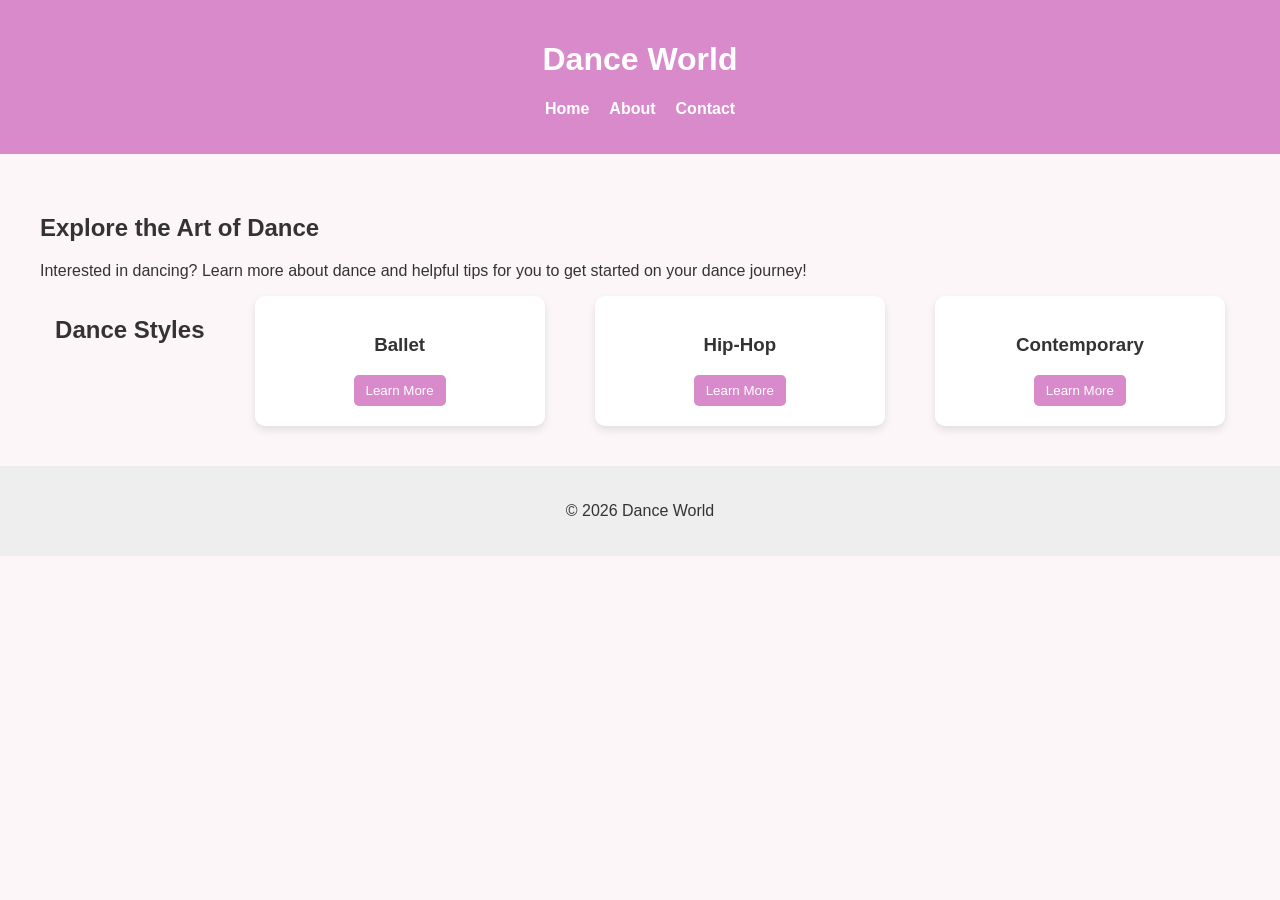
==== first-webapp-vivian/index.html @ 572c034f "initial webapp build" ====
<!DOCTYPE html>
<html lang="en">
<head>
    <meta charset="UTF-8">
    <title>Dance!</title>
    <link rel="stylesheet" href="style.css">
</head>
<body>

<header>
    <h1>Dance World</h1>
    <nav>
        <ul class="navbar">
            <li><a href="index.html">Home</a></li>
            <li><a href="about.html">About</a></li>
            <li><a href="contact.html">Contact</a></li>
        </ul>
    </nav>
</header>

<main>
    <section class="intro">
        <h2>Explore the Art of Dance</h2>
        <p>Interested in dancing? Learn more about dance and helpful tips for you to get started on your dance journey!</p>
    </section>

    <section class="styles">
        <h2>Dance Styles</h2>

        <div class="style-card">
            <h3>Ballet</h3>
            <button onclick="toggleInfo('ballet')">Learn More</button>
            <p id="ballet" class="hidden">
                Ballet is a classical dance form known for grace, precision, and technical skill.
            </p>
        </div>

        <div class="style-card">
            <h3>Hip-Hop</h3>
            <button onclick="toggleInfo('hiphop')">Learn More</button>
            <p id="hiphop" class="hidden">
                Hip-hop is energetic and expressive, rooted in street culture and freestyle movement.
            </p>
        </div>

        <div class="style-card">
            <h3>Contemporary</h3>
            <button onclick="toggleInfo('contemporary')">Learn More</button>
            <p id="contemporary" class="hidden">
                Contemporary blends ballet and modern dance with emotional storytelling.
            </p>
        </div>

    </section>
</main>

<footer>
    <p>© 2026 Dance World</p>
</footer>

<script src="script.js"></script>
</body>
</html>
---- first-webapp-vivian/style.css ----
body {
    font-family: Arial, sans-serif;
    margin: 0;
    background-color: #fdf6f9;
    color: #333;
}

header {
    background-color: #d88acb;
    padding: 20px;
    text-align: center;
    color: white;
}

.navbar {
    list-style-type: none;
    display: flex;
    justify-content: center;
    gap: 20px;
    padding: 0;
}

.navbar a {
    text-decoration: none;
    color: white;
    font-weight: bold;
}

.navbar a:hover {
    text-decoration: underline;
}

main {
    padding: 40px;
}

.styles {
    display: flex;
    justify-content: space-around;
    gap: 20px;
    flex-wrap: wrap;
}

.style-card {
    background-color: white;
    padding: 20px;
    border-radius: 10px;
    width: 250px;
    text-align: center;
    box-shadow: 0 4px 8px rgba(0,0,0,0.1);
}

button {
    background-color: #d88acb;
    color: white;
    border: none;
    padding: 8px 12px;
    border-radius: 5px;
    cursor: pointer;
}

button:hover {
    background-color: #c06ab5;
}

.hidden {
    display: none;
}

footer {
    text-align: center;
    padding: 20px;
    background-color: #eee;
}
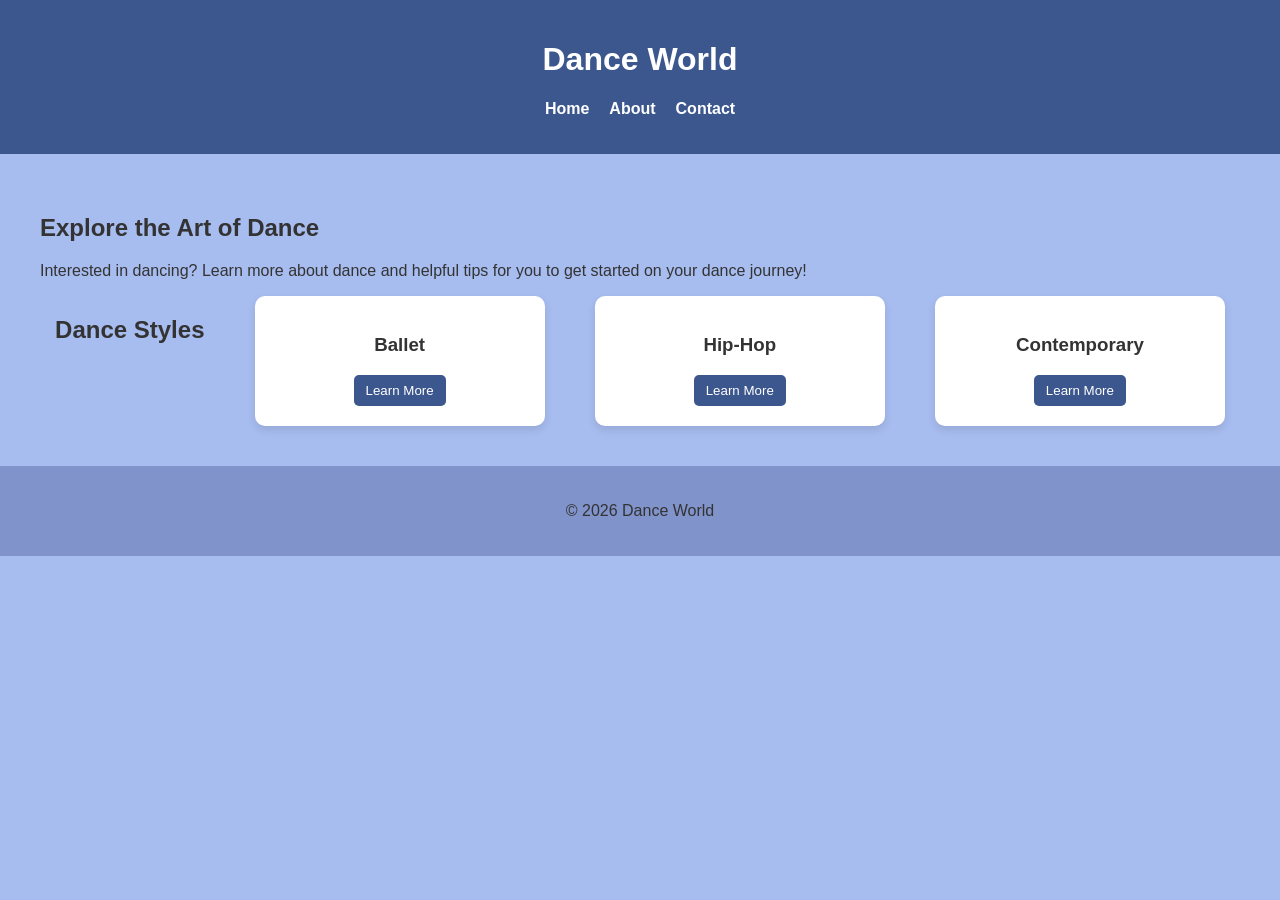
==== commit bcae2ac1: "initial webapp build" ====
--- a/first-webapp-vivian/index.html
+++ b/first-webapp-vivian/index.html
@@ -2,7 +2,7 @@
 <html lang="en">
 <head>
     <meta charset="UTF-8">
-    <title>Dance!</title>
+    <title>Dance World</title>
     <link rel="stylesheet" href="style.css">
 </head>
 <body>
--- a/first-webapp-vivian/style.css
+++ b/first-webapp-vivian/style.css
@@ -1,15 +1,15 @@
 body {
     font-family: Arial, sans-serif;
     margin: 0;
-    background-color: #fdf6f9;
+    background-color: #a7bcef;
     color: #333;
 }
 
 header {
-    background-color: #d88acb;
+    background-color: #3c578d;
     padding: 20px;
     text-align: center;
-    color: white;
+    color: rgb(255, 255, 255);
 }
 
 .navbar {
@@ -51,7 +51,7 @@
 }
 
 button {
-    background-color: #d88acb;
+    background-color: #3c578d;
     color: white;
     border: none;
     padding: 8px 12px;
@@ -60,7 +60,7 @@
 }
 
 button:hover {
-    background-color: #c06ab5;
+    background-color: #334781;
 }
 
 .hidden {
@@ -70,5 +70,5 @@
 footer {
     text-align: center;
     padding: 20px;
-    background-color: #eee;
+    background-color: #8093cb;
 }
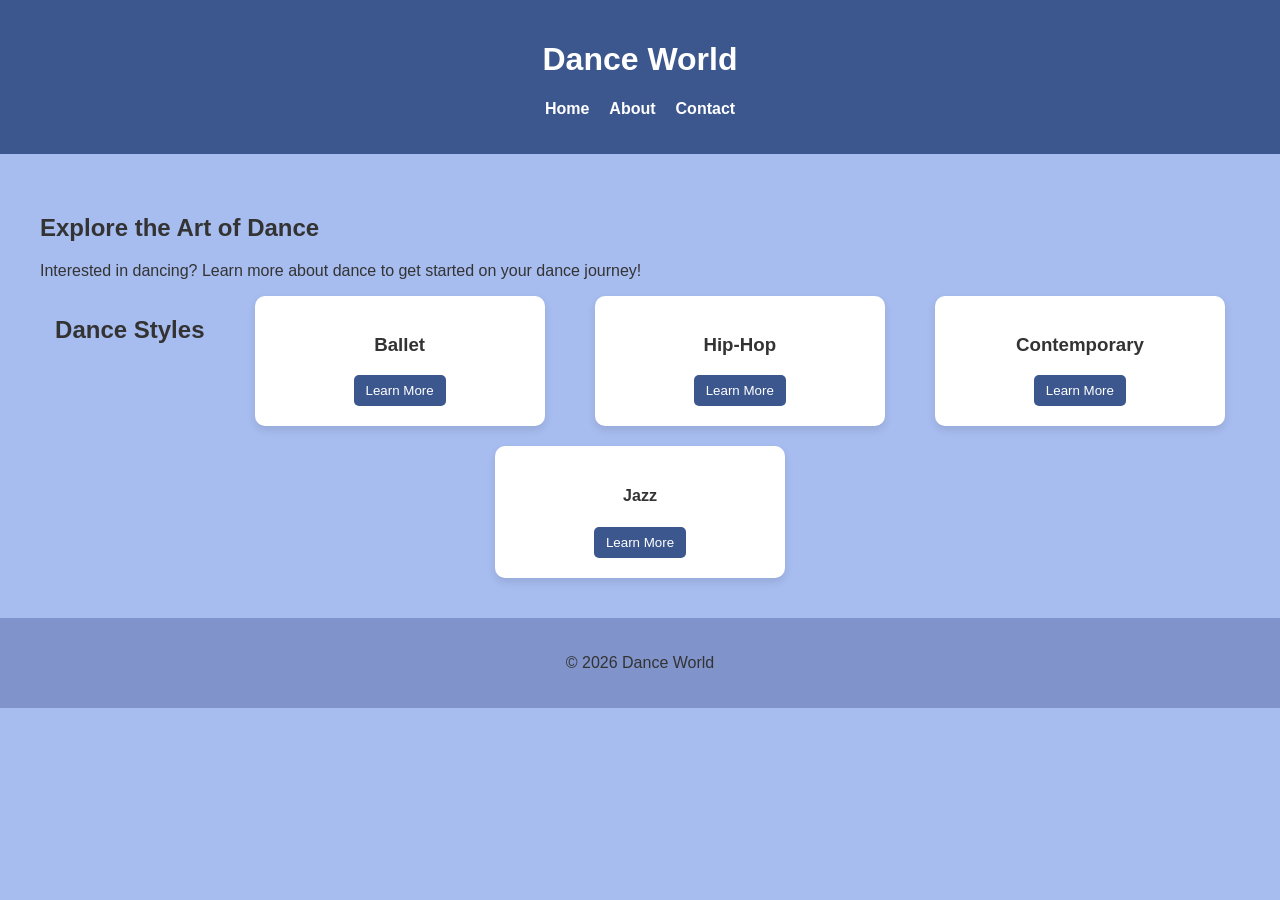
==== commit 00339bd8: "Initial commit" ====
--- a/first-webapp-vivian/index.html
+++ b/first-webapp-vivian/index.html
@@ -21,7 +21,7 @@
 <main>
     <section class="intro">
         <h2>Explore the Art of Dance</h2>
-        <p>Interested in dancing? Learn more about dance and helpful tips for you to get started on your dance journey!</p>
+        <p>Interested in dancing? Learn more about dance to get started on your dance journey!</p>
     </section>
 
     <section class="styles">
@@ -51,6 +51,15 @@
             </p>
         </div>
 
+        <div class="style-card">
+            <h4>Jazz</h4>
+            <button onclick="toggleInfo('jazz')">Learn More</button>
+            <p id="jazz" class="hidden">
+                Jazz is an energetic and sassy dance style characterized with body isolations, sharp dynamic movements, and syncopated rhythms.
+            </p>
+        </div>
+        
+
     </section>
 </main>
 
@@ -61,3 +70,5 @@
 <script src="script.js"></script>
 </body>
 </html>
+
+<div id="root"></div>
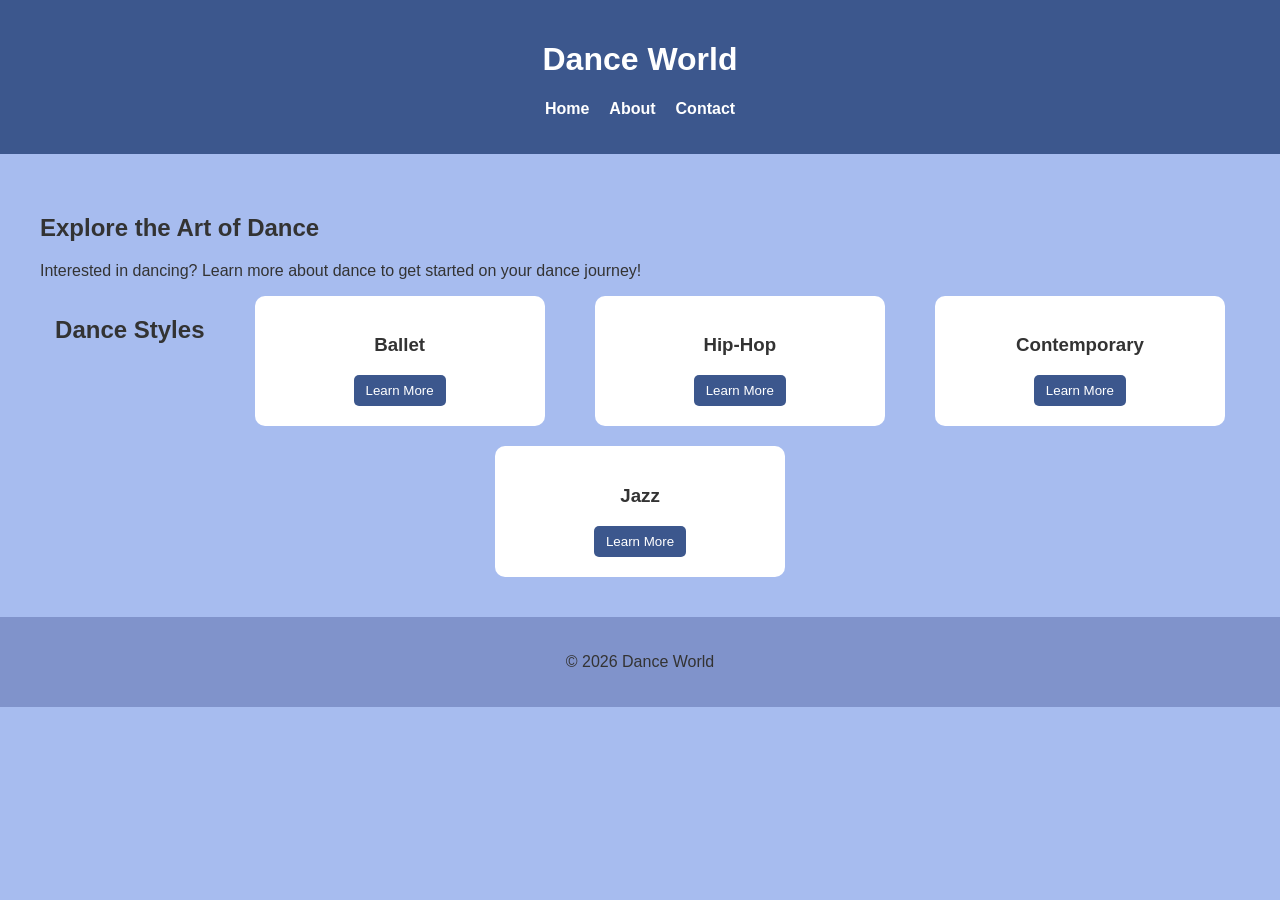
==== commit f69c08ee: "initial commit" ====
--- a/first-webapp-vivian/index.html
+++ b/first-webapp-vivian/index.html
@@ -31,7 +31,7 @@
             <h3>Ballet</h3>
             <button onclick="toggleInfo('ballet')">Learn More</button>
             <p id="ballet" class="hidden">
-                Ballet is a classical dance form known for grace, precision, and technical skill.
+                Ballet is a classical dance form known for grace and precision.
             </p>
         </div>
 
@@ -39,7 +39,7 @@
             <h3>Hip-Hop</h3>
             <button onclick="toggleInfo('hiphop')">Learn More</button>
             <p id="hiphop" class="hidden">
-                Hip-hop is energetic and expressive, rooted in street culture and freestyle movement.
+                Hip-hop is energetic and expressive, rooted in street culture.
             </p>
         </div>
 
@@ -47,18 +47,17 @@
             <h3>Contemporary</h3>
             <button onclick="toggleInfo('contemporary')">Learn More</button>
             <p id="contemporary" class="hidden">
-                Contemporary blends ballet and modern dance with emotional storytelling.
+                Contemporary blends ballet and modern dance with emotion.
             </p>
         </div>
 
         <div class="style-card">
-            <h4>Jazz</h4>
+            <h3>Jazz</h3>
             <button onclick="toggleInfo('jazz')">Learn More</button>
             <p id="jazz" class="hidden">
-                Jazz is an energetic and sassy dance style characterized with body isolations, sharp dynamic movements, and syncopated rhythms.
+                Jazz is sharp, energetic, and full of personality.
             </p>
         </div>
-        
 
     </section>
 </main>
@@ -70,5 +69,3 @@
 <script src="script.js"></script>
 </body>
 </html>
-
-<div id="root"></div>
--- a/first-webapp-vivian/style.css
+++ b/first-webapp-vivian/style.css
@@ -9,7 +9,7 @@
     background-color: #3c578d;
     padding: 20px;
     text-align: center;
-    color: rgb(255, 255, 255);
+    color: white;
 }
 
 .navbar {
@@ -47,7 +47,6 @@
     border-radius: 10px;
     width: 250px;
     text-align: center;
-    box-shadow: 0 4px 8px rgba(0,0,0,0.1);
 }
 
 button {
